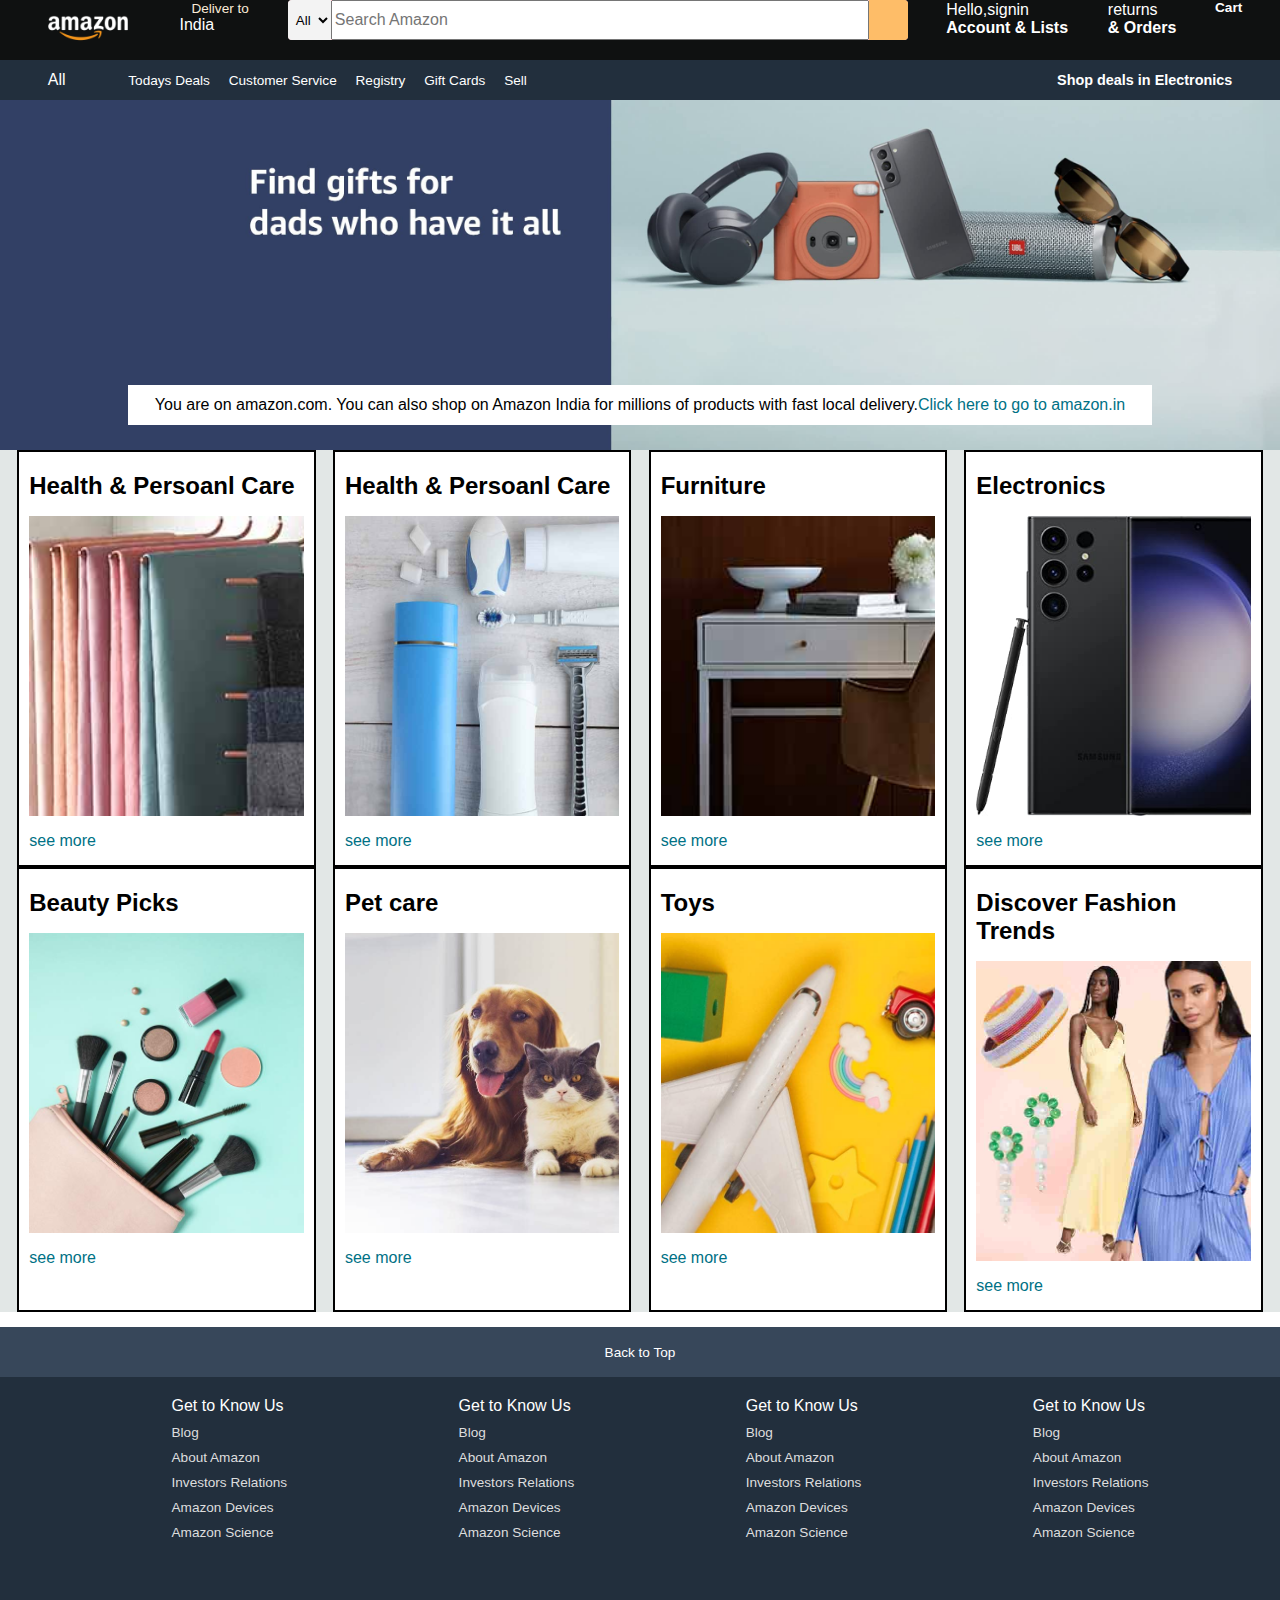
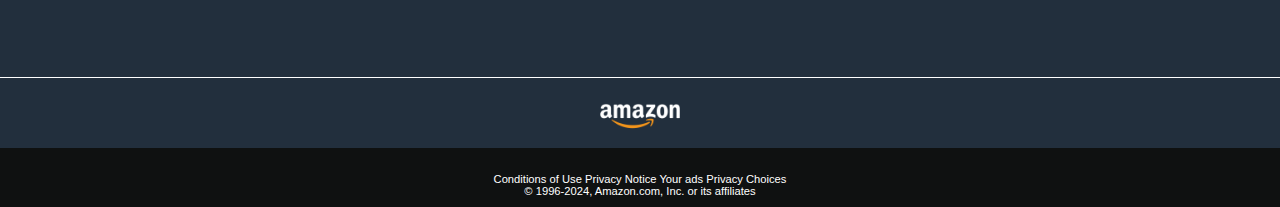
==== Index.html @ 3c1bbb66 "Rename amazon.html to Index.html" ====
<html>

<head>
    <title>

    </title>
    <link rel="stylesheet" href="https://cdnjs.cloudflare.com/ajax/libs/font-awesome/6.5.1/css/all.min.css"
        integrity="sha512-DTOQO9RWCH3ppGqcWaEA1BIZOC6xxalwEsw9c2QQeAIftl+Vegovlnee1c9QX4TctnWMn13TZye+giMm8e2LwA=="
        crossorigin="anonymous" referrerpolicy="no-referrer" />
    <link rel="stylesheet" href="amazon.css">
</head>

<body>
    <header>
        <div class="navbar">
            <div class="nav-logo">
                <div class="logo"></div>
            </div>

            <div class="nav-address border">
                <p class="add-first">Deliver to </p>
                <div class="add-icon">
                    <i class="fa-solid fa-location-dot"></i>
                    <p class="add-second">India</p>
                </div>
            </div>
            <div class="nav-search">
                <select class="search-select">
                    <option>All</option>
                </select>
                <input placeholder="Search Amazon" class="search-input">
                <div class="search-icon">
                    <i class="fa-solid fa-magnifying-glass"></i>

                </div>

            </div>
            <div class="nav-signin border">
                <p><span>Hello,signin</span></p>
                <p class="nav-second">Account & Lists</p>
            </div>

            <div class="nav-return border">
                <p><span>returns</span></p>
                <p class="nav-second">& Orders</p>

            </div>

            <div class="nav-cart">
                <i class="fa-solid fa-cart-shopping"></i>
                Cart
            </div>
        </div>
        <div class="panel">
            <div class="panel-all">
                <i class="fa-solid fa-bars"></i>
                All
            </div>
            <div class="panel-ops">
                <p>Todays Deals</p>
                <p>Customer Service</p>
                <p>Registry</p>
                <p>Gift Cards</p>
                <p>Sell</p>
            </div>
            <div class="panel-deals">
                Shop deals in Electronics
            </div>

        </div>
    </header>
    <div class="hero-section">
        <div class="hero-msg">You are on amazon.com. You can also shop on Amazon India for millions of products with
            fast
            local delivery. <a>Click here to go to amazon.in</a></div>
    </div>
    <div class="shop-section">
        <div class="box1 box">
            <div class="box-content">
                <h2>Health & Persoanl Care</h2>
                <div class="box-img" style="background-image: url('./image/box1_image.jpg')"></div>
                <p>see more</p>
            </div>

        </div>
        <div class="box2 box">
            <div class="box-content">
                <h2>Health & Persoanl Care</h2>
                <div class="box-img" style="background-image: url('./image/box2_image.jpg')"></div>
                <p>see more</p>
            </div>
        </div>
        <div class="box3 box">
            <div class="box-content">
                <h2>Furniture</h2>
                <div class="box-img" style="background-image: url('./image/box3_image.jpg')"></div>
                <p>see more</p>
            </div>
        </div>
        <div class="box4 box">
            <div class="box-content">
                <h2>Electronics</h2>
                <div class="box-img" style="background-image: url('./image/box4_image.jpg')"></div>
                <p>see more</p>
            </div>
        </div>
        <div class="box5 box">
            <div class="box-content">
                <h2>Beauty Picks</h2>
                <div class="box-img" style="background-image: url('./image/box5_image.jpg')"></div>
                <p>see more</p>
            </div>

        </div>
        <div class="box6 box">
            <div class="box-content">
                <h2>Pet care</h2>
                <div class="box-img" style="background-image: url('./image/box6_image.jpg')"></div>
                <p>see more</p>
            </div>
        </div>
        <div class="box7 box">
            <div class="box-content">
                <h2>Toys</h2>
                <div class="box-img" style="background-image: url('./image/box7_image.jpg')"></div>
                <p>see more</p>
            </div>
        </div>
        <div class="box8 box">
            <div class="box-content">
                <h2>Discover Fashion Trends</h2>
                <div class="box-img" style="background-image: url('./image/box8_image.jpg')"></div>
                <p>see more</p>
            </div>
        </div>

    </div>
    <footer>
        <div class="foot-panel1">
            Back to Top
        </div>
        <div class="foot-panel2">
            <ul>
                <p>Get to Know Us</p>
                <a>Blog</a>
                <a>About Amazon</a>
                <a>Investors Relations</a>
                <a>Amazon Devices</a>
                <a>Amazon Science</a>
            </ul>
            <ul>
                <p>Get to Know Us</p>
                <a>Blog</a>
                <a>About Amazon</a>
                <a>Investors Relations</a>
                <a>Amazon Devices</a>
                <a>Amazon Science</a>
            </ul>
            <ul>
                <p>Get to Know Us</p>
                <a>Blog</a>
                <a>About Amazon</a>
                <a>Investors Relations</a>
                <a>Amazon Devices</a>
                <a>Amazon Science</a>
            </ul>
            <ul>
                <p>Get to Know Us</p>
                <a>Blog</a>
                <a>About Amazon</a>
                <a>Investors Relations</a>
                <a>Amazon Devices</a>
                <a>Amazon Science</a>
            </ul>
        </div>
        <div class="foot-panel3">
            <div class="logo"></div>
        </div>
        <div class="foot-panel4">
            <div class="pages">
                <a>Conditions of Use</a>
                <a>Privacy Notice</a>
                <a>Your ads Privacy Choices</a>
            </div>
            <div class="copyright">
                © 1996-2024, Amazon.com, Inc. or its affiliates
            </div>
        </div>

    </footer>
</body>

</html>
---- amazon.css ----
* {
    margin: 0;
    font-family: Arial;
    border: border-box;
}

.navbar {
    height: 60px;
    background-color: #0f1111;
    color: white;
    display: flex;
    justify-content: space-evenly;

}

.nav-logo {
    height: 50px;
    width: 100px;
}

.logo {
    background-image: url("./image/amazon_logo.png");
    background-size: cover;
    height: 50px;
    width: 100%;
}

.border {
    border: 1.5px solid transparent;
}

.border-hover {
    border: 1.5px solid white;
}

/* box2 */

.add-first {
    color: antiquewhite;
    font-size: .85rem;
    margin-left: 15px;
}

.add-second {
    font-size: 1rem;
    margin-left: 3px;
}

.add-icon {
    display: flex;
    align-items: center;
}

/* box3 */

.nav-search {
    display: flex;
    justify-content: space-evenly;
    background-color: pink;
    width: 620px;
    height: 40px;
    border-radius: 4px;
}

.search-select {
    background-color: #f3f3f3;
    width: 50px;
    text-align: center;
    border-top-left-radius: 4px;
    border-bottom-left-radius: 4px;
    border: none;
}

.search-input {
    width: 100%;
    font-size: 1rem;
}

.search-icon {
    width: 45px;
    display: flex;
    justify-content: center;
    align-items: center;
    font-size: 1.2rem;
    background-color: #febd68;
    border-bottom-right-radius: 4px;
    border-top-right-radius: 4px;
}

.nav-search:hover {
    border: 2px solid orange;
}

/* box4 */
span {
    font-size: .7 rem;
}

.nav-second {
    font-size: .85 rem;
    font-weight: 700;
}

/* box6 */
.nav-cart i {
    font-size: 30px;
}

.nav-cart {
    font-size: .85rem;
    font-weight: 700;
}

/* panel */
.panel {
    height: 40px;
    background-color: #222f3d;
    display: flex;
    color: white;
    align-items: center;
    justify-content: space-evenly;
}

.panel-ops p {
    display: inline;
    margin-left: 15px;

}

.panel-ops {
    width: 70%;
    font-size: .85rem;
}

.panel-deals {
    font-size: .9rem;
    font-weight: 700;
}

/**hero section**/
.hero-section {
    background-image: url("./image/hero_image.jpg");
    background-size: cover;
    height: 350px;
    display: flex;
    justify-content: center;
    align-items: flex-end;
}

.hero-msg {
    background-color: white;
    color: black;
    height: 40px;
    display: flex;
    align-items: center;
    justify-content: center;
    font-size: .85 rem;
    width: 80%;
    margin-bottom: 25px;
}

.hero-msg a {
    color: #007185;
}

/* shop section */
.shop-section {
    display: flex;
    flex-wrap: wrap;
    justify-content: space-evenly;
    background-color: #e2e7e6;
}

.box {
    border: 2px solid black;
    height: 4 00px;
    width: 23%;
    background-color: white;
    padding: 20px 0px 15px;
}

.box-img {
    height: 300px;
    background-size: cover;
    margin-top: 1rem;
    margin-bottom: 1rem;
}

.box-content {
    margin-left: 10px;
    margin-right: 10px;
}

.box-content p {
    color: #007185;
}

/* footer */
footer {
    margin-top: 15px;
}

.foot-panel1 {
    background-color: #37475a;
}

.foot-panel1 {
    background-color: #37475a;
    color: white;
    height: 50px;
    display: flex;
    justify-content: center;
    align-items: center;
    font-size: .85rem;
}

.foot-panel2 {
    background-color: #222f3d;
    color: white;
    height: 300px;
    display: flex;
    justify-content: space-evenly;

}

ul {
    margin-top: 20px;
}

ul a {
    display: block;
    font-size: .85rem;
    margin-top: 10px;
    color: #dddddd;
}

.foot-panel3 {
    background-color: #222f3d;
    color: white;
    border-top: .5px solid white;
    height: 70px;
    display: flex;
    justify-content: center;
    align-items: center;
}

.logo {
    background-image: url("./image/amazon_logo.png");
    background-size: cover;
    height: 50px;
    width: 100px;

}

.foot-panel4 {
    background-color: #0f1111;
    color: white;
    /* display: flex;
    justify-content: center; */
}

.pages {
    font-size: 0.7rem;
    text-align: center;
    padding-top: 25px;
}

.copyright {
    padding-bottom: 10px;
    font-size: .7rem;
    text-align: center;
}
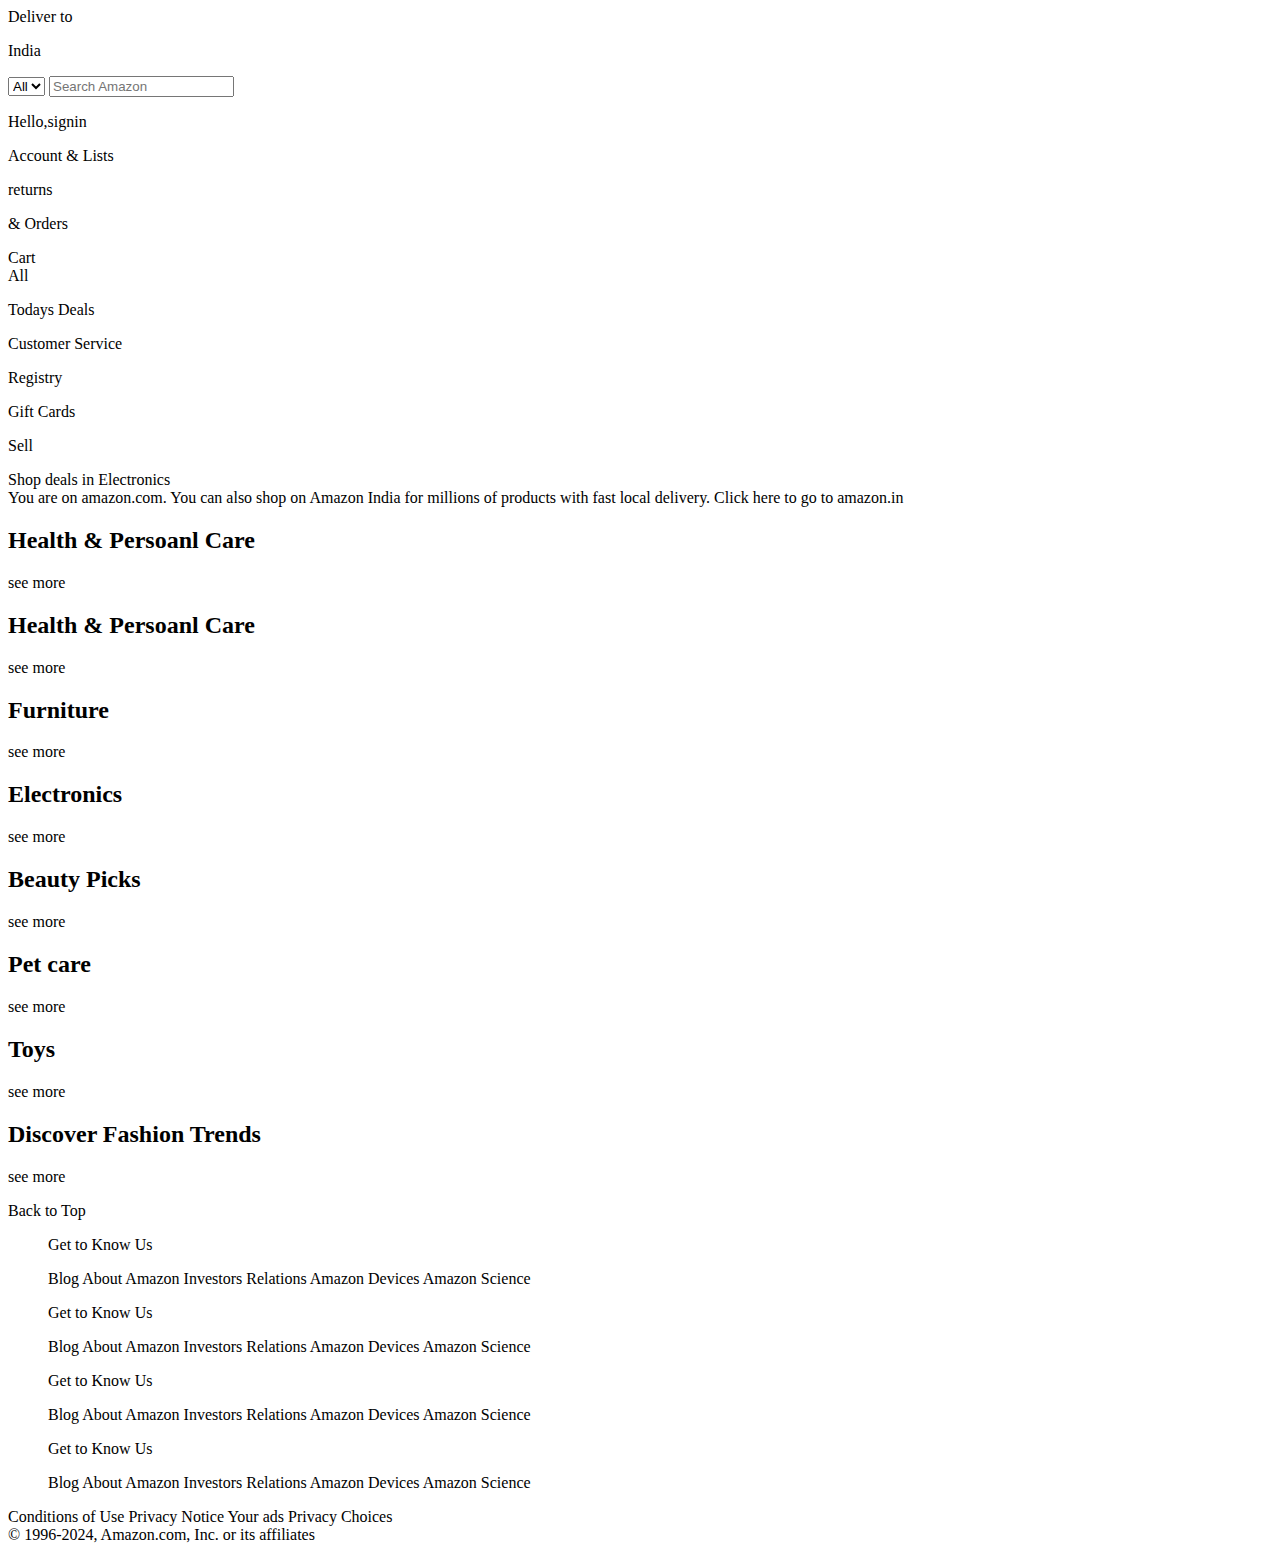
==== commit 3063bcf5: "Update Index.html" ====
--- a/Index.html
+++ b/Index.html
@@ -7,7 +7,7 @@
     <link rel="stylesheet" href="https://cdnjs.cloudflare.com/ajax/libs/font-awesome/6.5.1/css/all.min.css"
         integrity="sha512-DTOQO9RWCH3ppGqcWaEA1BIZOC6xxalwEsw9c2QQeAIftl+Vegovlnee1c9QX4TctnWMn13TZye+giMm8e2LwA=="
         crossorigin="anonymous" referrerpolicy="no-referrer" />
-    <link rel="stylesheet" href="amazon.css">
+    <link rel="stylesheet" href="style.css">
 </head>
 
 <body>
